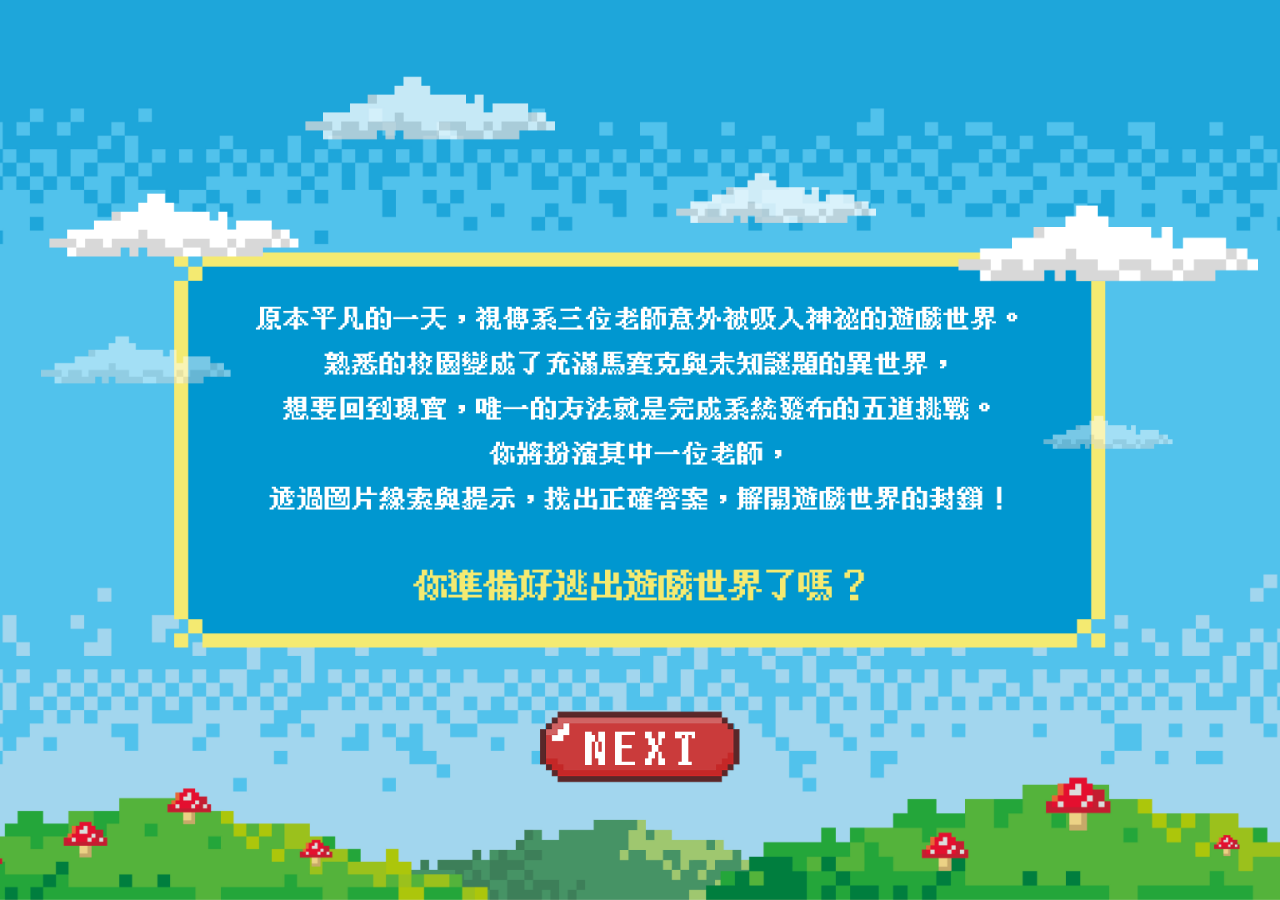
==== 0102/01-2.html @ 69ee1be3 "把資料夾改名為0102" ====
<!doctype html>
<html lang="en">
  <head>
    <meta charset="UTF-8" />
    <meta name="viewport" content="width=device-width, initial-scale=1.0" />
    <title>Document</title>
    <link rel="stylesheet" href="../css/style01-2.css" />
  </head>
  <body>
    <img src="../img/背景/01-02背景更新版.png" class="background-img" />
    <a href="../0102/02.html" class="next-page-link">
      <div class="button-box">
        <img class="btn-normal" src="../img/按鈕/按鈕深next.png" alt="按鈕" />
        <img
          class="btn-hover"
          src="../img/按鈕/按鈕淺next.png"
          alt="按鈕變色"
        />
      </div>
    </a>

    <!-- 六朵左右飄動的雲 -->
    <img class="cloud-1 anim-cloud" src="../img/雲朵/雲左一.png" alt="雲1" />
    <img
      class="cloud-2 anim-cloud cloud-delay-1"
      src="../img/雲朵/雲左二.png"
      alt="雲2"
    />
    <img
      class="cloud-3 anim-cloud cloud-delay-2"
      src="../img/雲朵/雲左下.png"
      alt="雲3"
    />
    <img
      class="cloud-4 anim-cloud cloud-delay-3"
      src="../img/雲朵/雲右一.png"
      alt="雲4"
    />
    <img
      class="cloud-5 anim-cloud cloud-delay-1"
      src="../img/雲朵/雲右二.png"
      alt="雲5"
    />
    <img
      class="cloud-6 anim-cloud cloud-delay-2"
      src="../img/雲朵/雲右下.png"
      alt="雲6"
    />
  </body>
</html>
---- css/style01-2.css ----
body {
  margin: 0;
  padding: 0;
}

.background-img {
  width: 100vw;
  height: 100vh;
  object-fit: cover;
  display: block;
}
.button-box {
  position: absolute;
  top: 83%;
  left: 50%;
  transform: translate(-50%, -50%) scale(1);
  width: 200px;
  cursor: pointer;
  transition: transform 0.3s ease; /* 0.3秒平滑放大動畫 */
}

/* 滑鼠靠近時：保持置中並放大 1.1 倍 */
.button-box:hover {
  transform: translate(-50%, -50%) scale(1.1);
}

/* 原本的按鈕圖 */
.btn-normal {
  width: 100%;
  height: auto;
  display: block;
}

/* 變色後的按鈕圖：精準疊在原本按鈕的正上方，預設隱藏 */
.btn-hover {
  position: absolute;
  top: 0;
  left: 0;
  width: 100%;
  height: auto;
  display: block;
  opacity: 0; /* 預設完全透明 */
  transition: opacity 0.3s ease; /* 0.3秒平滑換圖動畫 */
}

/* 滑鼠靠近外框時，讓變色按鈕圖顯示出來 */
.button-box:hover .btn-hover {
  opacity: 1;
}

/* 1. 雲朵左右緩慢飄動劇本（保留置中校正，左右各飄 18px） */
@keyframes cloud-drift {
  0%,
  100% {
    transform: translate(-50%, -50%) translateX(-18px);
  }
  50% {
    transform: translate(-50%, -50%) translateX(18px);
  }
}

/* 2. 雲朵共用基礎設定 */
.anim-cloud {
  position: absolute;
  height: auto;
  z-index: 5; /* 建議設比星星與按鈕小（例如 5），讓雲朵在背景層飄動，不蓋住按鈕 */
  pointer-events: none;
  transform: translate(-50%, -50%) translateX(-18px);

  /* 6 秒完成一次左右來回、平滑加減速、無限循環 */
  animation: cloud-drift 6s ease-in-out infinite both;
}

/* 3. 負數時間差（網頁一打開就錯開飄動，不呆等） */
.cloud-delay-1 {
  animation-delay: -1.5s;
}
.cloud-delay-2 {
  animation-delay: -3s;
}
.cloud-delay-3 {
  animation-delay: -4.5s;
}

/* 4. 個別設定六朵雲的「位置」與「大小」 */
.cloud-1 {
  top: 25%;
  left: 15%;
  width: 250px;
}

.cloud-2 {
  top: 12%;
  left: 35%;
  width: 250px;
}

.cloud-3 {
  top: 40%;
  left: 12%;
  width: 190px;
}

.cloud-4 {
  top: 27%;
  left: 88%;
  width: 300px;
}

.cloud-5 {
  top: 22%;
  left: 62%;
  width: 200px;
}

.cloud-6 {
  top: 48%;
  left: 88%;
  width: 130px;
}
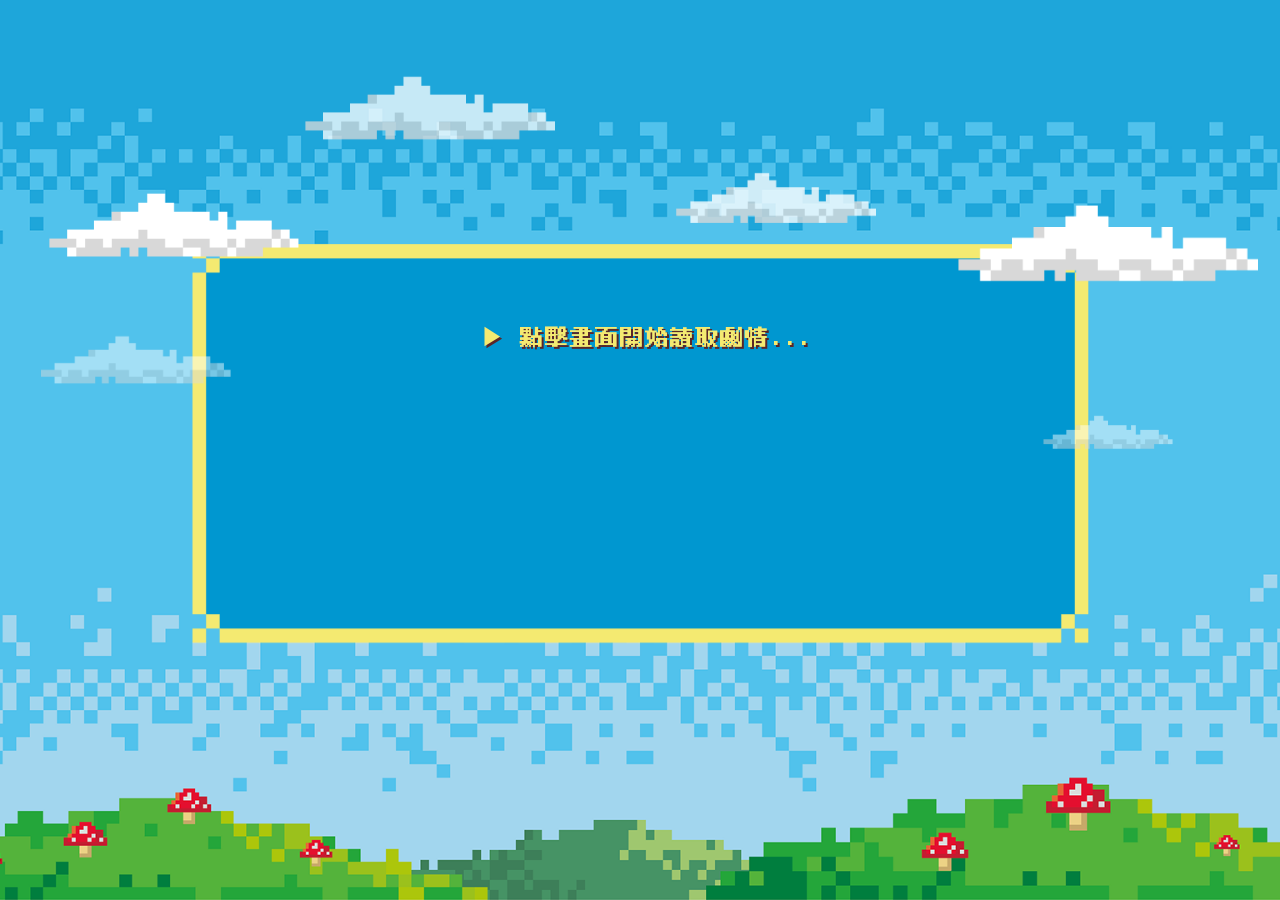
==== commit 3bb2a07f: "更新進度" ====
--- a/0102/01-2.html
+++ b/0102/01-2.html
@@ -1,14 +1,23 @@
 <!doctype html>
-<html lang="en">
+<html lang="zh-TW">
   <head>
     <meta charset="UTF-8" />
     <meta name="viewport" content="width=device-width, initial-scale=1.0" />
-    <title>Document</title>
+    <title>勇闖視傳系</title>
     <link rel="stylesheet" href="../css/style01-2.css" />
+    <link rel="icon" type="image/png" href="../img/小裝飾/Iconeye1.png" />
   </head>
   <body>
-    <img src="../img/背景/01-02背景更新版.png" class="background-img" />
-    <a href="../0102/02.html" class="next-page-link">
+    <!-- 背景圖 -->
+    <img src="../img/背景/01-02背景沒字.png" class="background-img" />
+
+    <!-- NEXT 按鈕 -->
+    <a
+      href="../0102/02.html"
+      id="intro-next-btn"
+      class="next-page-link"
+      style="opacity: 0; pointer-events: none; transition: opacity 0.5s ease"
+    >
       <div class="button-box">
         <img class="btn-normal" src="../img/按鈕/按鈕深next.png" alt="按鈕" />
         <img
@@ -18,6 +27,26 @@
         />
       </div>
     </a>
+
+    <!-- 啟動讀取劇情的音效 -->
+    <audio id="start-story-sfx" src="../sound/點.wav" preload="auto"></audio>
+
+    <!-- NEXT 按鈕專屬音效 -->
+    <audio id="next-btn-sfx" src="../sound/按鈕聲.wav" preload="auto"></audio>
+
+    <!-- 打字機文字區（只保留這組正確定位在框內的提示字） -->
+    <div class="yellow-frame-content">
+      <div class="first-line-wrapper">
+        <p id="click-to-start">▶ 點擊畫面開始讀取劇情...</p>
+        <p class="story-line">原本平凡的一天</p>
+      </div>
+
+      <p class="story-line">視傳系的三位老師意外被吸入神祕的遊戲世界</p>
+      <p class="story-line">熟悉的校園變成充滿馬賽克與謎題的異世界</p>
+      <p class="story-line">想回到現實</p>
+      <p class="story-line">唯一的方法就是完成系統發布的五道挑戰！</p>
+      <p class="story-line question-line">你準備好逃出遊戲世界了嗎？</p>
+    </div>
 
     <!-- 六朵左右飄動的雲 -->
     <img class="cloud-1 anim-cloud" src="../img/雲朵/雲左一.png" alt="雲1" />
@@ -46,5 +75,94 @@
       src="../img/雲朵/雲右下.png"
       alt="雲6"
     />
+    <script>
+      const lines = document.querySelectorAll(".story-line");
+      const nextBtn = document.getElementById("intro-next-btn");
+      const startPrompt = document.getElementById("click-to-start");
+      const startStorySfx = document.getElementById("start-story-sfx");
+      const nextBtnSfx = document.getElementById("next-btn-sfx");
+      const allCharSpans = [];
+
+      if (startStorySfx) startStorySfx.volume = 0.7;
+      if (nextBtnSfx) nextBtnSfx.volume = 0.75;
+
+      // 1. 先把所有文字隱藏佔位
+      lines.forEach((line) => {
+        const text = line.textContent;
+        line.textContent = "";
+
+        for (let char of text) {
+          const span = document.createElement("span");
+          span.textContent = char;
+          span.style.opacity = "0";
+          line.appendChild(span);
+          allCharSpans.push(span);
+        }
+      });
+
+      let isStarted = false;
+      let isSkipped = false;
+      let currentChar = 0;
+      let typingInterval = null;
+
+      // 2. 純視覺逐字浮現（無打字音效）
+      function startTyping() {
+        typingInterval = setInterval(() => {
+          if (currentChar < allCharSpans.length) {
+            allCharSpans[currentChar].style.opacity = "1";
+            currentChar++;
+          } else {
+            clearInterval(typingInterval);
+            nextBtn.style.opacity = "1";
+            nextBtn.style.pointerEvents = "auto";
+          }
+        }, 65);
+      }
+
+      // 3. 監聽滑鼠點擊畫面事件
+      document.body.addEventListener("click", () => {
+        if (!isStarted) {
+          isStarted = true;
+
+          // 第一次點擊：播放啟動音效、隱藏提示字、開始跑文字
+          if (startStorySfx) {
+            startStorySfx.currentTime = 0;
+            startStorySfx.play().catch(() => {});
+          }
+          if (startPrompt) startPrompt.style.display = "none";
+
+          startTyping();
+        } else if (!isSkipped) {
+          // 第二次點擊（跑字中途點擊）：直接顯示全部文字與 NEXT 按鈕
+          isSkipped = true;
+          clearInterval(typingInterval);
+          allCharSpans.forEach((span) => (span.style.opacity = "1"));
+          nextBtn.style.opacity = "1";
+          nextBtn.style.pointerEvents = "auto";
+        }
+      });
+
+      // 4. 點擊右下角 NEXT 按鈕：播放專屬 NEXT 音效，停頓 0.35 秒再換頁
+      let isNavigating = false;
+      if (nextBtn) {
+        nextBtn.addEventListener("click", (e) => {
+          e.preventDefault();
+          e.stopPropagation();
+
+          if (isNavigating) return;
+          isNavigating = true;
+
+          if (nextBtnSfx) {
+            nextBtnSfx.currentTime = 0;
+            nextBtnSfx.play().catch(() => {});
+          }
+
+          const targetUrl = nextBtn.getAttribute("href");
+          setTimeout(() => {
+            window.location.href = targetUrl;
+          }, 350);
+        });
+      }
+    </script>
   </body>
 </html>
--- a/css/style01-2.css
+++ b/css/style01-2.css
@@ -118,3 +118,76 @@
   left: 88%;
   width: 130px;
 }
+/* 引入夜照飛 12 字體 */
+@font-face {
+  font-family: "YeZhaoFei12";
+  src: url("../fonts/yezhaofei12.ttf");
+  font-weight: normal;
+}
+
+@font-face {
+  font-family: "YeZhaoFei12";
+  src: url("../fonts/yezhaofei12B.ttf");
+  font-weight: bold;
+}
+
+/* 黃色外框正中央的文字容器 */
+.yellow-frame-content {
+  position: absolute;
+  top: 28%;
+  left: 18%;
+  width: 65%;
+  height: 45%;
+  display: flex;
+  flex-direction: column;
+  justify-content: center;
+  align-items: center;
+  text-align: center;
+  font-family: "YeZhaoFei12", sans-serif;
+  -webkit-font-smoothing: none;
+  z-index: 10;
+}
+
+/* 前五句故事白字（清除 p 標籤預設外邊距） */
+.story-line {
+  margin: 0; /* 關鍵：把原本撐開行距的上下外邊距歸零！ */
+  padding: 0;
+  color: #ffffff;
+  font-size: 1.6vw;
+  line-height: 1.8;
+  letter-spacing: 2px;
+  text-shadow: 2px 2.3px 0px #5a2628;
+  white-space: nowrap;
+}
+
+/* 最後一句粗體問句 */
+.question-line {
+  margin: 32px 0 0 0; /* 只保留上方 16px 的間隔，其餘歸零 */
+  color: #f4ea71;
+  font-size: 2.1vw;
+  line-height: 2;
+  font-weight: bold;
+  letter-spacing: 3px;
+}
+/* 第一行與提示字的共用定位容器 */
+.first-line-wrapper {
+  position: relative;
+  display: flex;
+  justify-content: center;
+  align-items: center;
+  width: 100%;
+}
+
+/* 提示字：直接重疊在第一行正上方，點擊隱藏後不影響版面高度 */
+#click-to-start {
+  position: absolute;
+  margin: 0;
+  color: #f4ea71; /* 配合你最後一句問句的金黃色 */
+  font-size: 1.7vw;
+  font-weight: bold;
+  cursor: pointer;
+  text-shadow: 2px 2.3px 0px #5a2628; /* 配合你故事文字的深紅棕陰影 */
+  letter-spacing: 3px;
+  white-space: nowrap;
+  z-index: 20;
+}
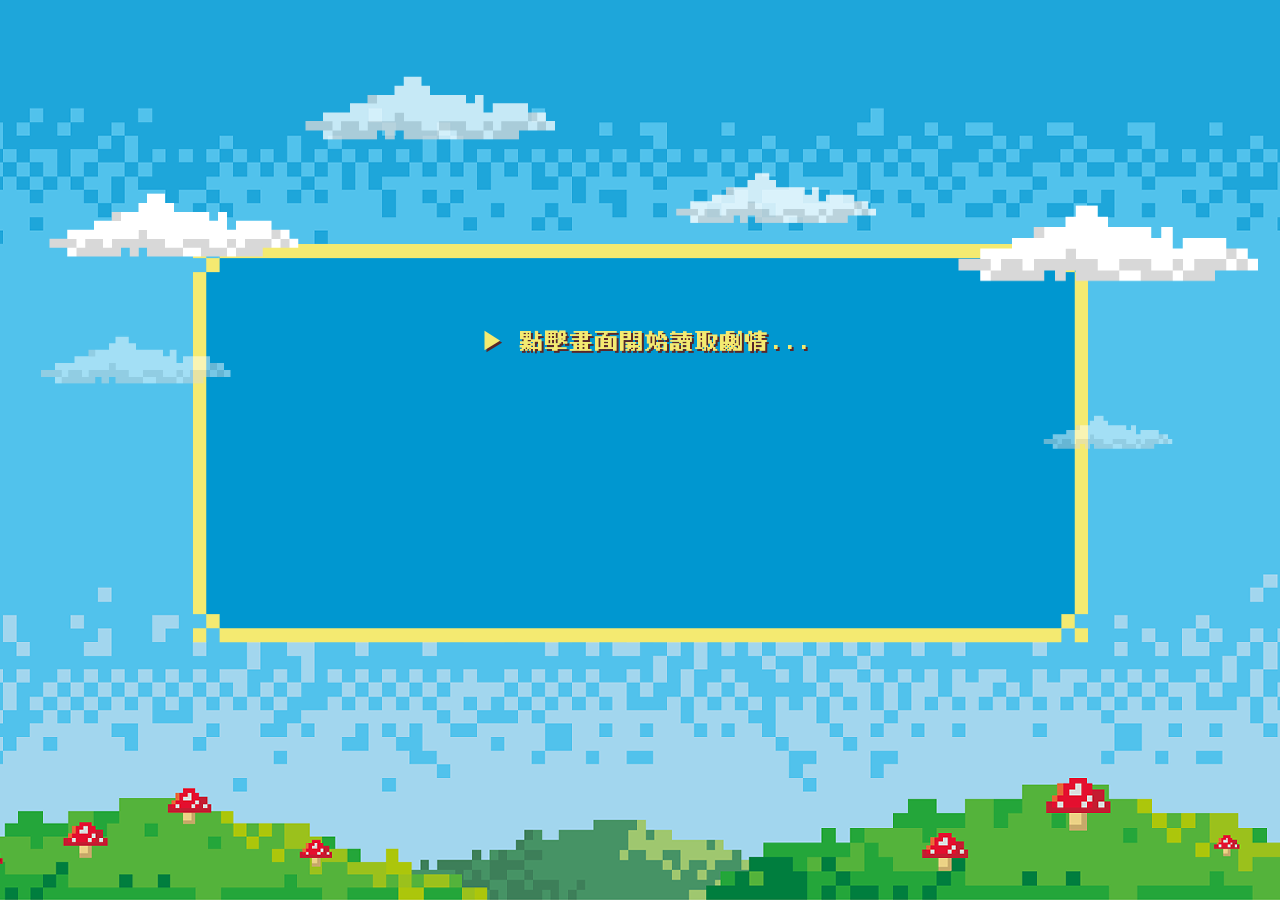
==== commit 6f70b6ca: "大更新" ====
--- a/0102/01-2.html
+++ b/0102/01-2.html
@@ -2,7 +2,11 @@
 <html lang="zh-TW">
   <head>
     <meta charset="UTF-8" />
-    <meta name="viewport" content="width=device-width, initial-scale=1.0" />
+    <meta
+      name="viewport"
+      content="width=device-width, initial-scale=1.0, maximum-scale=1.0, user-scalable=no, viewport-fit=cover"
+    />
+
     <title>勇闖視傳系</title>
     <link rel="stylesheet" href="../css/style01-2.css" />
     <link rel="icon" type="image/png" href="../img/小裝飾/Iconeye1.png" />
@@ -27,12 +31,9 @@
         />
       </div>
     </a>
-
-    <!-- 啟動讀取劇情的音效 -->
+    <!-- 只保留這兩行正確的點擊音效 -->
     <audio id="start-story-sfx" src="../sound/點.wav" preload="auto"></audio>
-
-    <!-- NEXT 按鈕專屬音效 -->
-    <audio id="next-btn-sfx" src="../sound/按鈕聲.wav" preload="auto"></audio>
+    <audio id="next-btn-sfx" src="../sound/點.wav" preload="auto"></audio>
 
     <!-- 打字機文字區（只保留這組正確定位在框內的提示字） -->
     <div class="yellow-frame-content">
@@ -105,7 +106,7 @@
       let currentChar = 0;
       let typingInterval = null;
 
-      // 2. 純視覺逐字浮現（無打字音效）
+      // 2. 純視覺逐字浮現
       function startTyping() {
         typingInterval = setInterval(() => {
           if (currentChar < allCharSpans.length) {
@@ -119,12 +120,11 @@
         }, 65);
       }
 
-      // 3. 監聽滑鼠點擊畫面事件
+      // 3. 監聽滑鼠點擊畫面事件（啟動音效與跑字，背景音樂交由外層 index.html 持續播放）
       document.body.addEventListener("click", () => {
         if (!isStarted) {
           isStarted = true;
 
-          // 第一次點擊：播放啟動音效、隱藏提示字、開始跑文字
           if (startStorySfx) {
             startStorySfx.currentTime = 0;
             startStorySfx.play().catch(() => {});
@@ -133,7 +133,6 @@
 
           startTyping();
         } else if (!isSkipped) {
-          // 第二次點擊（跑字中途點擊）：直接顯示全部文字與 NEXT 按鈕
           isSkipped = true;
           clearInterval(typingInterval);
           allCharSpans.forEach((span) => (span.style.opacity = "1"));
@@ -142,7 +141,7 @@
         }
       });
 
-      // 4. 點擊右下角 NEXT 按鈕：播放專屬 NEXT 音效，停頓 0.35 秒再換頁
+      // 4. 點擊 NEXT 按鈕：播放音效並停頓 0.35 秒再換頁
       let isNavigating = false;
       if (nextBtn) {
         nextBtn.addEventListener("click", (e) => {
--- a/css/style01-2.css
+++ b/css/style01-2.css
@@ -1,3 +1,27 @@
+html,
+body {
+  width: 100%;
+  height: 100%;
+  overflow: hidden;
+  touch-action: manipulation; /* 消除手機點擊 300ms 延遲，並防止雙擊放大 */
+  -webkit-user-select: none;
+  user-select: none;
+}
+
+@keyframes pageFadeIn {
+  from {
+    opacity: 0;
+  }
+  to {
+    opacity: 1;
+  }
+}
+
+body {
+  background-color: #000; /* 確保載入瞬間底色是純黑而不是刺眼白底 */
+  animation: pageFadeIn 0.6s ease-out forwards;
+}
+
 body {
   margin: 0;
   padding: 0;
@@ -162,7 +186,7 @@
 
 /* 最後一句粗體問句 */
 .question-line {
-  margin: 32px 0 0 0; /* 只保留上方 16px 的間隔，其餘歸零 */
+  margin: 25px 0 0 0; /* 只保留上方 16px 的間隔，其餘歸零 */
   color: #f4ea71;
   font-size: 2.1vw;
   line-height: 2;
@@ -191,3 +215,36 @@
   white-space: nowrap;
   z-index: 20;
 }
+img {
+  image-rendering: pixelated; /* 讓所有像素圖在高解析度螢幕上保持銳利顆粒感！ */
+}
+/* =========================================
+   自訂復古像素鼠標（32x32 px 透明底 PNG）
+   ========================================= */
+
+/* 1. 全域預設鼠標（後面的 0 0 代表點擊熱點在圖片左上角尖端，auto 是備援預設箭頭） */
+html,
+body {
+  cursor:
+    url("../img/小裝飾/滑鼠鼠.png") 0 0,
+    auto !important;
+}
+
+/* 2. 移到所有按鈕、選項、卡片、色塊上的「可點擊手勢鼠標」 */
+a,
+button,
+input[type="button"],
+input[type="submit"],
+.option-item,
+.font-sample-card,
+.font-drop-slot,
+.player-swatch-wrapper,
+.avatar-wrapper,
+.hover-zoom,
+.img-btn,
+.fail-img-btn,
+.close-explain-btn {
+  cursor:
+    url("../img/小裝飾/滑鼠鼠.png") 8 0,
+    pointer !important;
+}
